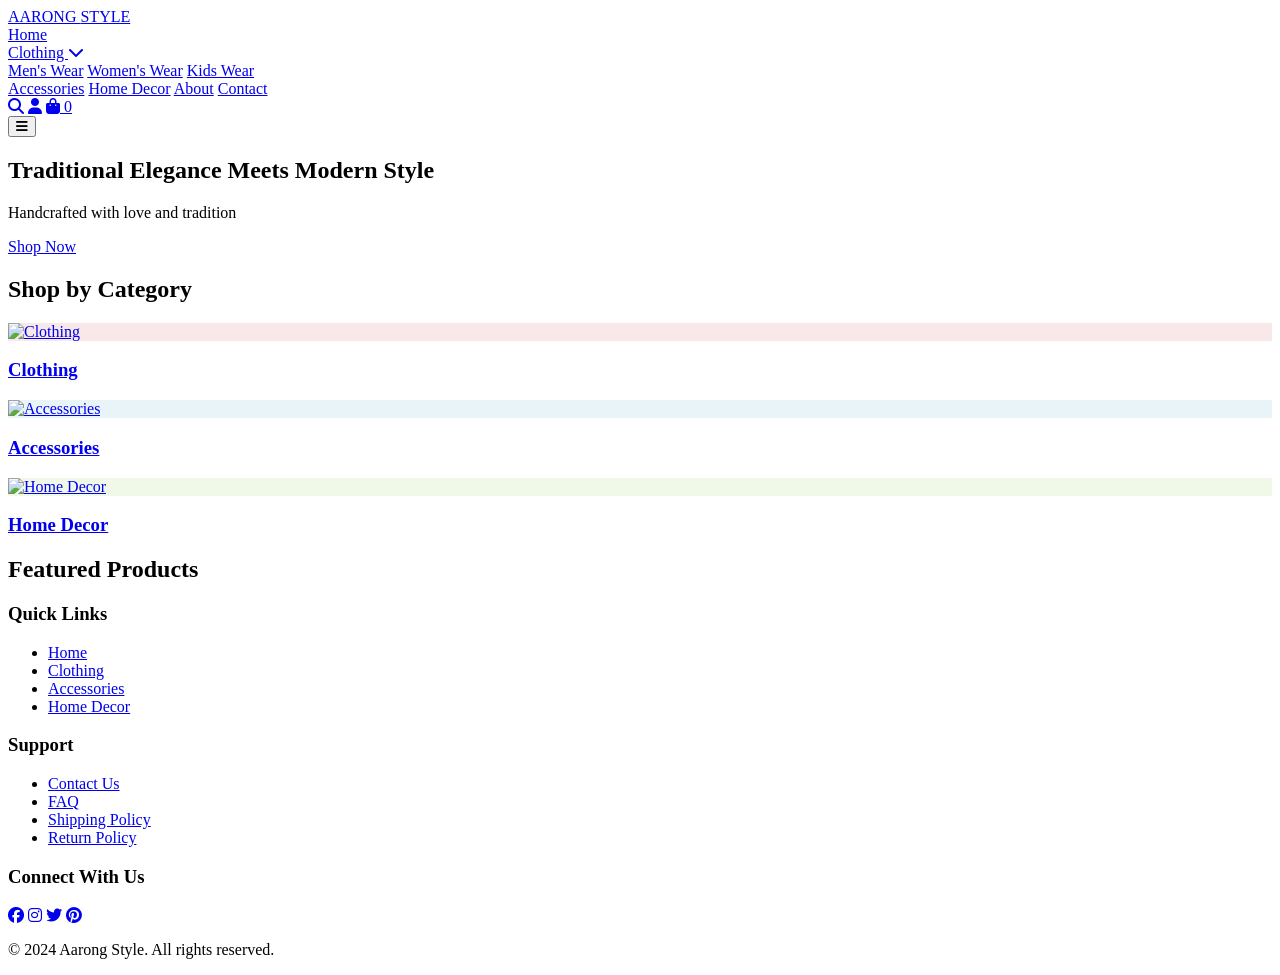
==== index.html @ 16a3ea0b "Create index.html" ====
<!DOCTYPE html>
<html lang="en">
<head>
    <meta charset="UTF-8">
    <meta name="viewport" content="width=device-width, initial-scale=1.0">
    <title>Aarong Style E-commerce</title>
    <link rel="stylesheet" href="css/style.css">
    <link rel="stylesheet" href="css/colors.css">
    <link rel="stylesheet" href="css/responsive.css">
    <link rel="stylesheet" href="https://cdnjs.cloudflare.com/ajax/libs/font-awesome/6.4.0/css/all.min.css">
</head>
<body>
    <!-- Navigation -->
    <nav class="navbar">
        <div class="nav-container">
            <div class="logo">
                <a href="index.html">AARONG <span>STYLE</span></a>
            </div>
            
            <div class="nav-links">
                <a href="index.html">Home</a>
                <div class="dropdown">
                    <a href="pages/products/clothing.html">Clothing <i class="fas fa-chevron-down"></i></a>
                    <div class="dropdown-content">
                        <a href="pages/products/clothing.html#men">Men's Wear</a>
                        <a href="pages/products/clothing.html#women">Women's Wear</a>
                        <a href="pages/products/clothing.html#kids">Kids Wear</a>
                    </div>
                </div>
                <a href="pages/products/accessories.html">Accessories</a>
                <a href="pages/products/home-decor.html">Home Decor</a>
                <a href="pages/about.html">About</a>
                <a href="pages/contact.html">Contact</a>
            </div>
            
            <div class="nav-icons">
                <a href="#" class="search-btn"><i class="fas fa-search"></i></a>
                <a href="#" class="user-btn"><i class="fas fa-user"></i></a>
                <a href="#" class="cart-btn"><i class="fas fa-shopping-bag"></i> <span class="cart-count">0</span></a>
            </div>
            
            <button class="mobile-menu-btn">
                <i class="fas fa-bars"></i>
            </button>
        </div>
    </nav>

    <!-- Hero Banner -->
    <section class="hero">
        <div class="hero-content">
            <h1>Traditional Elegance Meets Modern Style</h1>
            <p>Handcrafted with love and tradition</p>
            <a href="pages/products/clothing.html" class="btn-primary">Shop Now</a>
        </div>
    </section>

    <!-- Categories -->
    <section class="categories">
        <h2 class="section-title">Shop by Category</h2>
        <div class="category-grid">
            <div class="category-card">
                <a href="pages/products/clothing.html">
                    <div class="category-img" style="background-color: #f8e8e8;">
                        <img src="images/categories/clothing.jpg" alt="Clothing">
                    </div>
                    <h3>Clothing</h3>
                </a>
            </div>
            <div class="category-card">
                <a href="pages/products/accessories.html">
                    <div class="category-img" style="background-color: #e8f4f8;">
                        <img src="images/categories/accessories.jpg" alt="Accessories">
                    </div>
                    <h3>Accessories</h3>
                </a>
            </div>
            <div class="category-card">
                <a href="pages/products/home-decor.html">
                    <div class="category-img" style="background-color: #f0f8e8;">
                        <img src="images/categories/home-decor.jpg" alt="Home Decor">
                    </div>
                    <h3>Home Decor</h3>
                </a>
            </div>
        </div>
    </section>

    <!-- Featured Products -->
    <section class="featured-products">
        <h2 class="section-title">Featured Products</h2>
        <div class="products-grid" id="featured-products">
            <!-- Products will be loaded via JavaScript -->
        </div>
    </section>

    <!-- Footer -->
    <footer class="footer">
        <div class="footer-content">
            <div class="footer-section">
                <h3>Quick Links</h3>
                <ul>
                    <li><a href="index.html">Home</a></li>
                    <li><a href="pages/products/clothing.html">Clothing</a></li>
                    <li><a href="pages/products/accessories.html">Accessories</a></li>
                    <li><a href="pages/products/home-decor.html">Home Decor</a></li>
                </ul>
            </div>
            <div class="footer-section">
                <h3>Support</h3>
                <ul>
                    <li><a href="pages/contact.html">Contact Us</a></li>
                    <li><a href="#">FAQ</a></li>
                    <li><a href="#">Shipping Policy</a></li>
                    <li><a href="#">Return Policy</a></li>
                </ul>
            </div>
            <div class="footer-section">
                <h3>Connect With Us</h3>
                <div class="social-icons">
                    <a href="#"><i class="fab fa-facebook"></i></a>
                    <a href="#"><i class="fab fa-instagram"></i></a>
                    <a href="#"><i class="fab fa-twitter"></i></a>
                    <a href="#"><i class="fab fa-pinterest"></i></a>
                </div>
            </div>
        </div>
        <div class="footer-bottom">
            <p>&copy; 2024 Aarong Style. All rights reserved.</p>
        </div>
    </footer>

    <!-- JavaScript -->
    <script src="js/products.js"></script>
    <script src="js/main.js"></script>
</body>
</html>
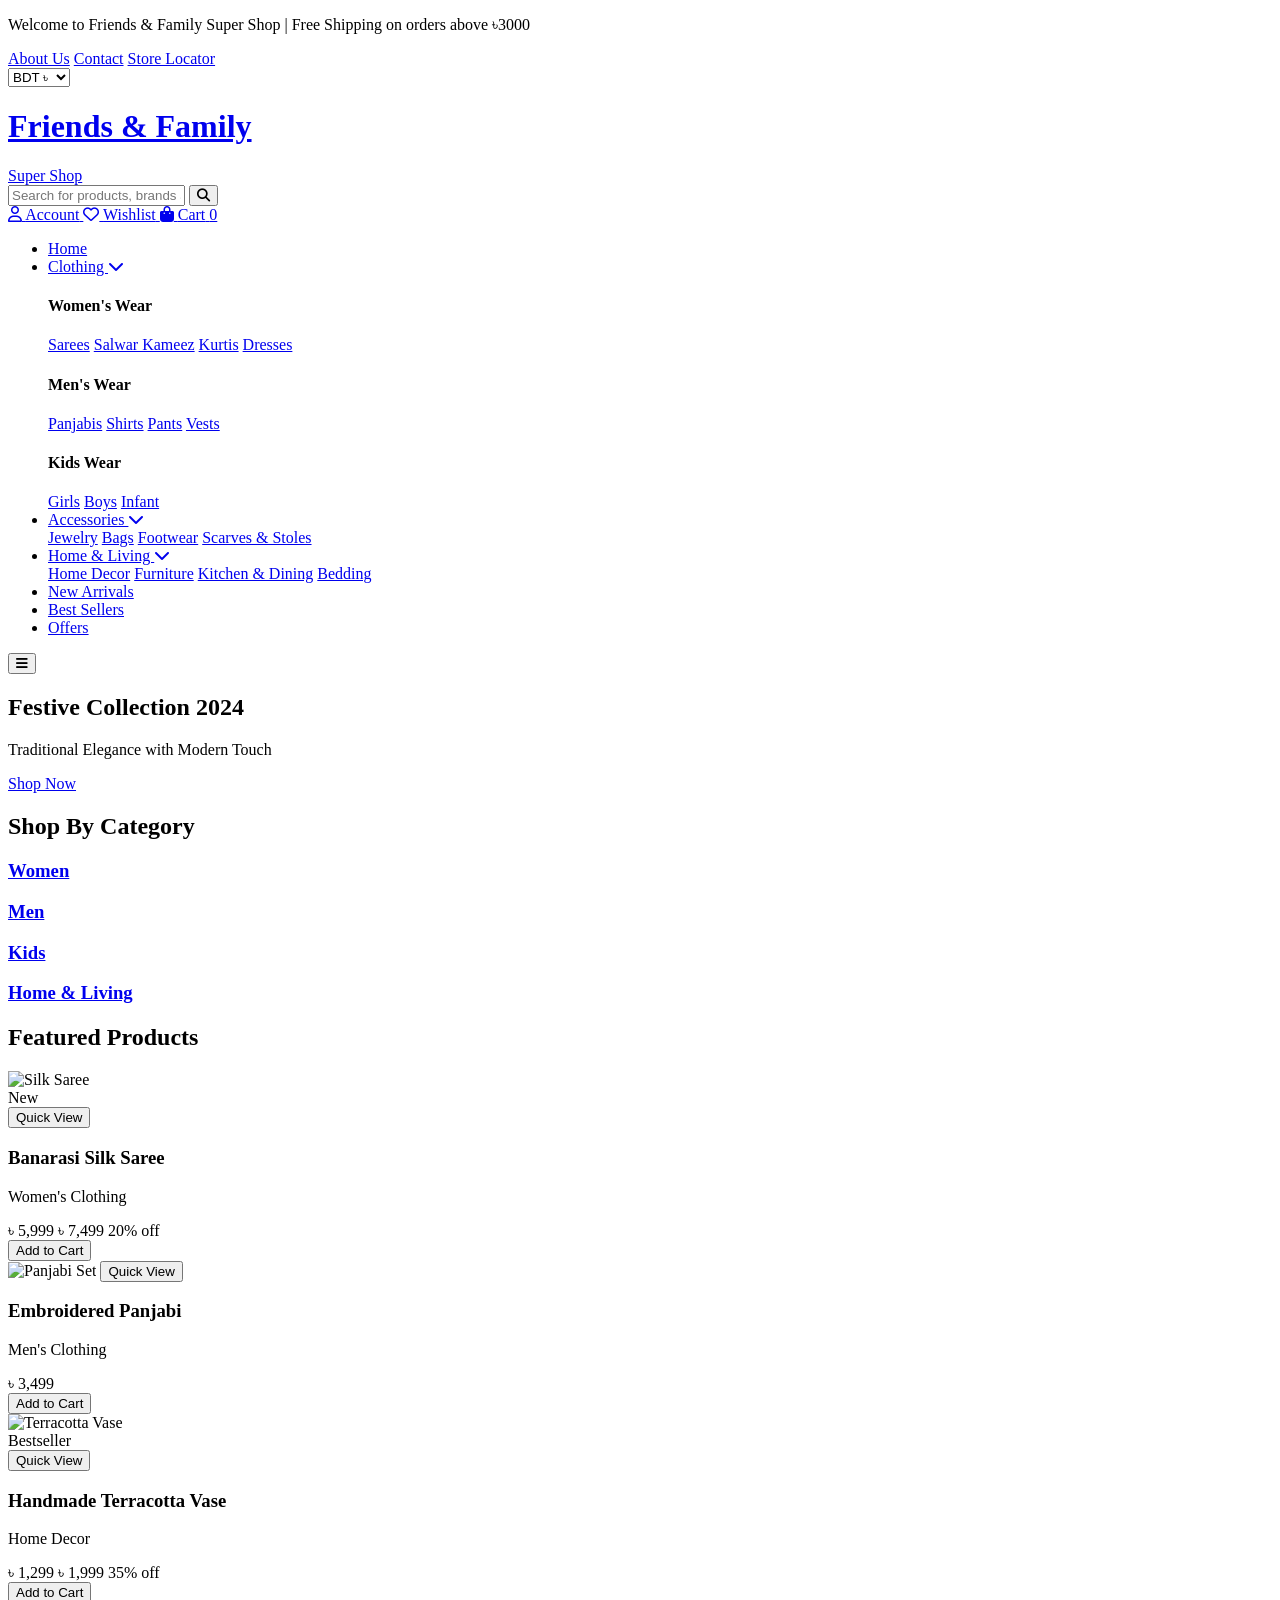
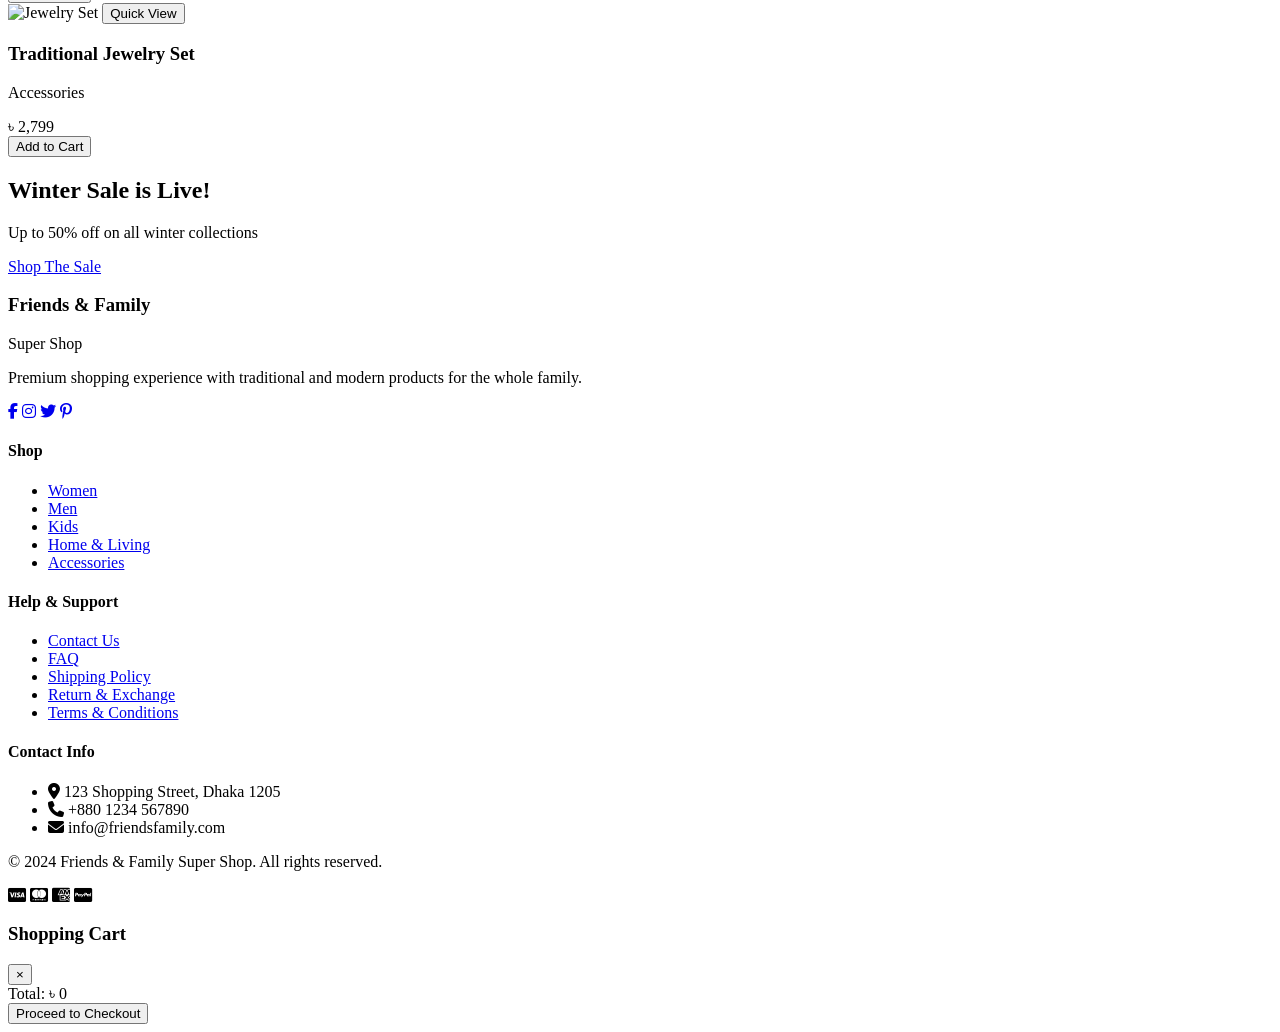
==== commit f98da853: "Update index.html" ====
--- a/index.html
+++ b/index.html
@@ -3,134 +3,379 @@
 <head>
     <meta charset="UTF-8">
     <meta name="viewport" content="width=device-width, initial-scale=1.0">
-    <title>Aarong Style E-commerce</title>
-    <link rel="stylesheet" href="css/style.css">
-    <link rel="stylesheet" href="css/colors.css">
-    <link rel="stylesheet" href="css/responsive.css">
+    <title>Friends & Family Super Shop - Premium Shopping Experience</title>
+    <link rel="stylesheet" href="assets/css/style.css">
+    <link rel="stylesheet" href="assets/css/colors.css">
+    <link rel="stylesheet" href="assets/css/responsive.css">
     <link rel="stylesheet" href="https://cdnjs.cloudflare.com/ajax/libs/font-awesome/6.4.0/css/all.min.css">
+    <link rel="preconnect" href="https://fonts.googleapis.com">
+    <link rel="preconnect" href="https://fonts.gstatic.com" crossorigin>
+    <link href="https://fonts.googleapis.com/css2?family=Poppins:wght@300;400;500;600;700&family=Roboto:wght@300;400;500&display=swap" rel="stylesheet">
 </head>
 <body>
+    <!-- Top Header -->
+    <div class="top-header">
+        <div class="container">
+            <div class="top-header-content">
+                <p>Welcome to Friends & Family Super Shop | Free Shipping on orders above ৳3000</p>
+                <div class="top-header-links">
+                    <a href="pages/about.html">About Us</a>
+                    <a href="pages/contact.html">Contact</a>
+                    <a href="#">Store Locator</a>
+                    <div class="currency-selector">
+                        <select>
+                            <option value="BDT">BDT ৳</option>
+                            <option value="USD">USD $</option>
+                        </select>
+                    </div>
+                </div>
+            </div>
+        </div>
+    </div>
+
+    <!-- Main Header -->
+    <header class="main-header">
+        <div class="container">
+            <div class="header-content">
+                <!-- Logo -->
+                <div class="logo">
+                    <a href="index.html">
+                        <h1>Friends & Family</h1>
+                        <span>Super Shop</span>
+                    </a>
+                </div>
+
+                <!-- Search Bar -->
+                <div class="search-container">
+                    <form class="search-form">
+                        <input type="text" placeholder="Search for products, brands and more..." class="search-input">
+                        <button type="submit" class="search-button">
+                            <i class="fas fa-search"></i>
+                        </button>
+                    </form>
+                </div>
+
+                <!-- User Actions -->
+                <div class="user-actions">
+                    <a href="#" class="action-item">
+                        <i class="far fa-user"></i>
+                        <span>Account</span>
+                    </a>
+                    <a href="#" class="action-item">
+                        <i class="far fa-heart"></i>
+                        <span>Wishlist</span>
+                    </a>
+                    <a href="#" class="action-item cart-icon">
+                        <i class="fas fa-shopping-bag"></i>
+                        <span>Cart</span>
+                        <span class="cart-count">0</span>
+                    </a>
+                </div>
+            </div>
+        </div>
+    </header>
+
     <!-- Navigation -->
-    <nav class="navbar">
-        <div class="nav-container">
-            <div class="logo">
-                <a href="index.html">AARONG <span>STYLE</span></a>
-            </div>
+    <nav class="main-navigation">
+        <div class="container">
+            <ul class="nav-menu">
+                <li><a href="index.html">Home</a></li>
+                <li class="dropdown">
+                    <a href="pages/products.html">Clothing <i class="fas fa-chevron-down"></i></a>
+                    <div class="dropdown-menu">
+                        <div class="dropdown-column">
+                            <h4>Women's Wear</h4>
+                            <a href="pages/category.html?category=women-saree">Sarees</a>
+                            <a href="pages/category.html?category=women-salwar">Salwar Kameez</a>
+                            <a href="pages/category.html?category=women-kurti">Kurtis</a>
+                            <a href="pages/category.html?category=women-dress">Dresses</a>
+                        </div>
+                        <div class="dropdown-column">
+                            <h4>Men's Wear</h4>
+                            <a href="pages/category.html?category=men-panjabi">Panjabis</a>
+                            <a href="pages/category.html?category=men-shirt">Shirts</a>
+                            <a href="pages/category.html?category=men-pants">Pants</a>
+                            <a href="pages/category.html?category=men-vest">Vests</a>
+                        </div>
+                        <div class="dropdown-column">
+                            <h4>Kids Wear</h4>
+                            <a href="pages/category.html?category=kids-girls">Girls</a>
+                            <a href="pages/category.html?category=kids-boys">Boys</a>
+                            <a href="pages/category.html?category=kids-infant">Infant</a>
+                        </div>
+                    </div>
+                </li>
+                <li class="dropdown">
+                    <a href="pages/products.html">Accessories <i class="fas fa-chevron-down"></i></a>
+                    <div class="dropdown-menu">
+                        <a href="pages/category.html?category=jewelry">Jewelry</a>
+                        <a href="pages/category.html?category=bags">Bags</a>
+                        <a href="pages/category.html?category=footwear">Footwear</a>
+                        <a href="pages/category.html?category=scarf">Scarves & Stoles</a>
+                    </div>
+                </li>
+                <li class="dropdown">
+                    <a href="pages/products.html">Home & Living <i class="fas fa-chevron-down"></i></a>
+                    <div class="dropdown-menu">
+                        <a href="pages/category.html?category=home-decor">Home Decor</a>
+                        <a href="pages/category.html?category=furniture">Furniture</a>
+                        <a href="pages/category.html?category=kitchen">Kitchen & Dining</a>
+                        <a href="pages/category.html?category=bedding">Bedding</a>
+                    </div>
+                </li>
+                <li><a href="pages/products.html">New Arrivals</a></li>
+                <li><a href="pages/products.html">Best Sellers</a></li>
+                <li><a href="pages/products.html">Offers</a></li>
+            </ul>
             
-            <div class="nav-links">
-                <a href="index.html">Home</a>
-                <div class="dropdown">
-                    <a href="pages/products/clothing.html">Clothing <i class="fas fa-chevron-down"></i></a>
-                    <div class="dropdown-content">
-                        <a href="pages/products/clothing.html#men">Men's Wear</a>
-                        <a href="pages/products/clothing.html#women">Women's Wear</a>
-                        <a href="pages/products/clothing.html#kids">Kids Wear</a>
-                    </div>
-                </div>
-                <a href="pages/products/accessories.html">Accessories</a>
-                <a href="pages/products/home-decor.html">Home Decor</a>
-                <a href="pages/about.html">About</a>
-                <a href="pages/contact.html">Contact</a>
-            </div>
-            
-            <div class="nav-icons">
-                <a href="#" class="search-btn"><i class="fas fa-search"></i></a>
-                <a href="#" class="user-btn"><i class="fas fa-user"></i></a>
-                <a href="#" class="cart-btn"><i class="fas fa-shopping-bag"></i> <span class="cart-count">0</span></a>
-            </div>
-            
-            <button class="mobile-menu-btn">
+            <button class="mobile-menu-toggle">
                 <i class="fas fa-bars"></i>
             </button>
         </div>
     </nav>
 
     <!-- Hero Banner -->
-    <section class="hero">
-        <div class="hero-content">
-            <h1>Traditional Elegance Meets Modern Style</h1>
-            <p>Handcrafted with love and tradition</p>
-            <a href="pages/products/clothing.html" class="btn-primary">Shop Now</a>
+    <section class="hero-banner">
+        <div class="hero-slide active">
+            <div class="hero-content">
+                <h2>Festive Collection 2024</h2>
+                <p>Traditional Elegance with Modern Touch</p>
+                <a href="pages/products.html" class="btn-hero">Shop Now</a>
+            </div>
         </div>
     </section>
 
-    <!-- Categories -->
-    <section class="categories">
-        <h2 class="section-title">Shop by Category</h2>
-        <div class="category-grid">
-            <div class="category-card">
-                <a href="pages/products/clothing.html">
-                    <div class="category-img" style="background-color: #f8e8e8;">
-                        <img src="images/categories/clothing.jpg" alt="Clothing">
-                    </div>
-                    <h3>Clothing</h3>
-                </a>
-            </div>
-            <div class="category-card">
-                <a href="pages/products/accessories.html">
-                    <div class="category-img" style="background-color: #e8f4f8;">
-                        <img src="images/categories/accessories.jpg" alt="Accessories">
-                    </div>
-                    <h3>Accessories</h3>
-                </a>
-            </div>
-            <div class="category-card">
-                <a href="pages/products/home-decor.html">
-                    <div class="category-img" style="background-color: #f0f8e8;">
-                        <img src="images/categories/home-decor.jpg" alt="Home Decor">
-                    </div>
-                    <h3>Home Decor</h3>
-                </a>
+    <!-- Categories Section -->
+    <section class="categories-section">
+        <div class="container">
+            <h2 class="section-title">Shop By Category</h2>
+            <div class="categories-grid">
+                <div class="category-card">
+                    <a href="pages/category.html?category=women">
+                        <div class="category-image women">
+                            <div class="overlay"></div>
+                        </div>
+                        <h3>Women</h3>
+                    </a>
+                </div>
+                <div class="category-card">
+                    <a href="pages/category.html?category=men">
+                        <div class="category-image men">
+                            <div class="overlay"></div>
+                        </div>
+                        <h3>Men</h3>
+                    </a>
+                </div>
+                <div class="category-card">
+                    <a href="pages/category.html?category=kids">
+                        <div class="category-image kids">
+                            <div class="overlay"></div>
+                        </div>
+                        <h3>Kids</h3>
+                    </a>
+                </div>
+                <div class="category-card">
+                    <a href="pages/category.html?category=home-decor">
+                        <div class="category-image home">
+                            <div class="overlay"></div>
+                        </div>
+                        <h3>Home & Living</h3>
+                    </a>
+                </div>
             </div>
         </div>
     </section>
 
     <!-- Featured Products -->
     <section class="featured-products">
-        <h2 class="section-title">Featured Products</h2>
-        <div class="products-grid" id="featured-products">
-            <!-- Products will be loaded via JavaScript -->
+        <div class="container">
+            <h2 class="section-title">Featured Products</h2>
+            <div class="products-grid">
+                <!-- Product 1 -->
+                <div class="product-card">
+                    <div class="product-image">
+                        <img src="https://via.placeholder.com/300x400/FFE5E5/333?text=Silk+Saree" alt="Silk Saree">
+                        <div class="product-badge">New</div>
+                        <button class="quick-view">Quick View</button>
+                    </div>
+                    <div class="product-info">
+                        <h3 class="product-title">Banarasi Silk Saree</h3>
+                        <p class="product-category">Women's Clothing</p>
+                        <div class="price-section">
+                            <span class="current-price">৳ 5,999</span>
+                            <span class="original-price">৳ 7,499</span>
+                            <span class="discount">20% off</span>
+                        </div>
+                        <div class="color-options">
+                            <span class="color-dot red active"></span>
+                            <span class="color-dot blue"></span>
+                            <span class="color-dot green"></span>
+                            <span class="color-dot gold"></span>
+                        </div>
+                        <button class="add-to-cart">Add to Cart</button>
+                    </div>
+                </div>
+
+                <!-- Product 2 -->
+                <div class="product-card">
+                    <div class="product-image">
+                        <img src="https://via.placeholder.com/300x400/E5F4FF/333?text=Panjabi+Set" alt="Panjabi Set">
+                        <button class="quick-view">Quick View</button>
+                    </div>
+                    <div class="product-info">
+                        <h3 class="product-title">Embroidered Panjabi</h3>
+                        <p class="product-category">Men's Clothing</p>
+                        <div class="price-section">
+                            <span class="current-price">৳ 3,499</span>
+                        </div>
+                        <div class="color-options">
+                            <span class="color-dot white active"></span>
+                            <span class="color-dot black"></span>
+                            <span class="color-dot navy"></span>
+                        </div>
+                        <button class="add-to-cart">Add to Cart</button>
+                    </div>
+                </div>
+
+                <!-- Product 3 -->
+                <div class="product-card">
+                    <div class="product-image">
+                        <img src="https://via.placeholder.com/300x400/E5FFE5/333?text=Terracotta+Vase" alt="Terracotta Vase">
+                        <div class="product-badge">Bestseller</div>
+                        <button class="quick-view">Quick View</button>
+                    </div>
+                    <div class="product-info">
+                        <h3 class="product-title">Handmade Terracotta Vase</h3>
+                        <p class="product-category">Home Decor</p>
+                        <div class="price-section">
+                            <span class="current-price">৳ 1,299</span>
+                            <span class="original-price">৳ 1,999</span>
+                            <span class="discount">35% off</span>
+                        </div>
+                        <div class="color-options">
+                            <span class="color-dot brown active"></span>
+                            <span class="color-dot terracotta"></span>
+                        </div>
+                        <button class="add-to-cart">Add to Cart</button>
+                    </div>
+                </div>
+
+                <!-- Product 4 -->
+                <div class="product-card">
+                    <div class="product-image">
+                        <img src="https://via.placeholder.com/300x400/FFE5FF/333?text=Jewelry+Set" alt="Jewelry Set">
+                        <button class="quick-view">Quick View</button>
+                    </div>
+                    <div class="product-info">
+                        <h3 class="product-title">Traditional Jewelry Set</h3>
+                        <p class="product-category">Accessories</p>
+                        <div class="price-section">
+                            <span class="current-price">৳ 2,799</span>
+                        </div>
+                        <div class="color-options">
+                            <span class="color-dot silver active"></span>
+                            <span class="color-dot gold"></span>
+                        </div>
+                        <button class="add-to-cart">Add to Cart</button>
+                    </div>
+                </div>
+            </div>
         </div>
     </section>
 
+    <!-- Offer Banner -->
+    <section class="offer-banner">
+        <div class="container">
+            <div class="offer-content">
+                <h2>Winter Sale is Live!</h2>
+                <p>Up to 50% off on all winter collections</p>
+                <a href="pages/products.html" class="btn-offer">Shop The Sale</a>
+            </div>
+        </div>
+    </section>
+
     <!-- Footer -->
-    <footer class="footer">
-        <div class="footer-content">
-            <div class="footer-section">
-                <h3>Quick Links</h3>
-                <ul>
-                    <li><a href="index.html">Home</a></li>
-                    <li><a href="pages/products/clothing.html">Clothing</a></li>
-                    <li><a href="pages/products/accessories.html">Accessories</a></li>
-                    <li><a href="pages/products/home-decor.html">Home Decor</a></li>
-                </ul>
-            </div>
-            <div class="footer-section">
-                <h3>Support</h3>
-                <ul>
-                    <li><a href="pages/contact.html">Contact Us</a></li>
-                    <li><a href="#">FAQ</a></li>
-                    <li><a href="#">Shipping Policy</a></li>
-                    <li><a href="#">Return Policy</a></li>
-                </ul>
-            </div>
-            <div class="footer-section">
-                <h3>Connect With Us</h3>
-                <div class="social-icons">
-                    <a href="#"><i class="fab fa-facebook"></i></a>
-                    <a href="#"><i class="fab fa-instagram"></i></a>
-                    <a href="#"><i class="fab fa-twitter"></i></a>
-                    <a href="#"><i class="fab fa-pinterest"></i></a>
-                </div>
-            </div>
-        </div>
-        <div class="footer-bottom">
-            <p>&copy; 2024 Aarong Style. All rights reserved.</p>
+    <footer class="main-footer">
+        <div class="container">
+            <div class="footer-content">
+                <div class="footer-section">
+                    <div class="footer-logo">
+                        <h3>Friends & Family</h3>
+                        <span>Super Shop</span>
+                    </div>
+                    <p>Premium shopping experience with traditional and modern products for the whole family.</p>
+                    <div class="social-links">
+                        <a href="#"><i class="fab fa-facebook-f"></i></a>
+                        <a href="#"><i class="fab fa-instagram"></i></a>
+                        <a href="#"><i class="fab fa-twitter"></i></a>
+                        <a href="#"><i class="fab fa-pinterest-p"></i></a>
+                    </div>
+                </div>
+
+                <div class="footer-section">
+                    <h4>Shop</h4>
+                    <ul>
+                        <li><a href="pages/products.html">Women</a></li>
+                        <li><a href="pages/products.html">Men</a></li>
+                        <li><a href="pages/products.html">Kids</a></li>
+                        <li><a href="pages/products.html">Home & Living</a></li>
+                        <li><a href="pages/products.html">Accessories</a></li>
+                    </ul>
+                </div>
+
+                <div class="footer-section">
+                    <h4>Help & Support</h4>
+                    <ul>
+                        <li><a href="pages/contact.html">Contact Us</a></li>
+                        <li><a href="#">FAQ</a></li>
+                        <li><a href="#">Shipping Policy</a></li>
+                        <li><a href="#">Return & Exchange</a></li>
+                        <li><a href="#">Terms & Conditions</a></li>
+                    </ul>
+                </div>
+
+                <div class="footer-section">
+                    <h4>Contact Info</h4>
+                    <ul class="contact-info">
+                        <li><i class="fas fa-map-marker-alt"></i> 123 Shopping Street, Dhaka 1205</li>
+                        <li><i class="fas fa-phone"></i> +880 1234 567890</li>
+                        <li><i class="fas fa-envelope"></i> info@friendsfamily.com</li>
+                    </ul>
+                </div>
+            </div>
+
+            <div class="footer-bottom">
+                <p>&copy; 2024 Friends & Family Super Shop. All rights reserved.</p>
+                <div class="payment-methods">
+                    <i class="fab fa-cc-visa"></i>
+                    <i class="fab fa-cc-mastercard"></i>
+                    <i class="fab fa-cc-amex"></i>
+                    <i class="fab fa-cc-paypal"></i>
+                </div>
+            </div>
         </div>
     </footer>
 
+    <!-- Cart Sidebar -->
+    <div class="cart-sidebar">
+        <div class="cart-header">
+            <h3>Shopping Cart</h3>
+            <button class="close-cart">&times;</button>
+        </div>
+        <div class="cart-items">
+            <!-- Cart items will be added here -->
+        </div>
+        <div class="cart-footer">
+            <div class="cart-total">
+                <span>Total:</span>
+                <span class="total-amount">৳ 0</span>
+            </div>
+            <button class="btn-checkout">Proceed to Checkout</button>
+        </div>
+    </div>
+
     <!-- JavaScript -->
-    <script src="js/products.js"></script>
-    <script src="js/main.js"></script>
+    <script src="assets/js/main.js"></script>
+    <script src="assets/js/cart.js"></script>
 </body>
 </html>
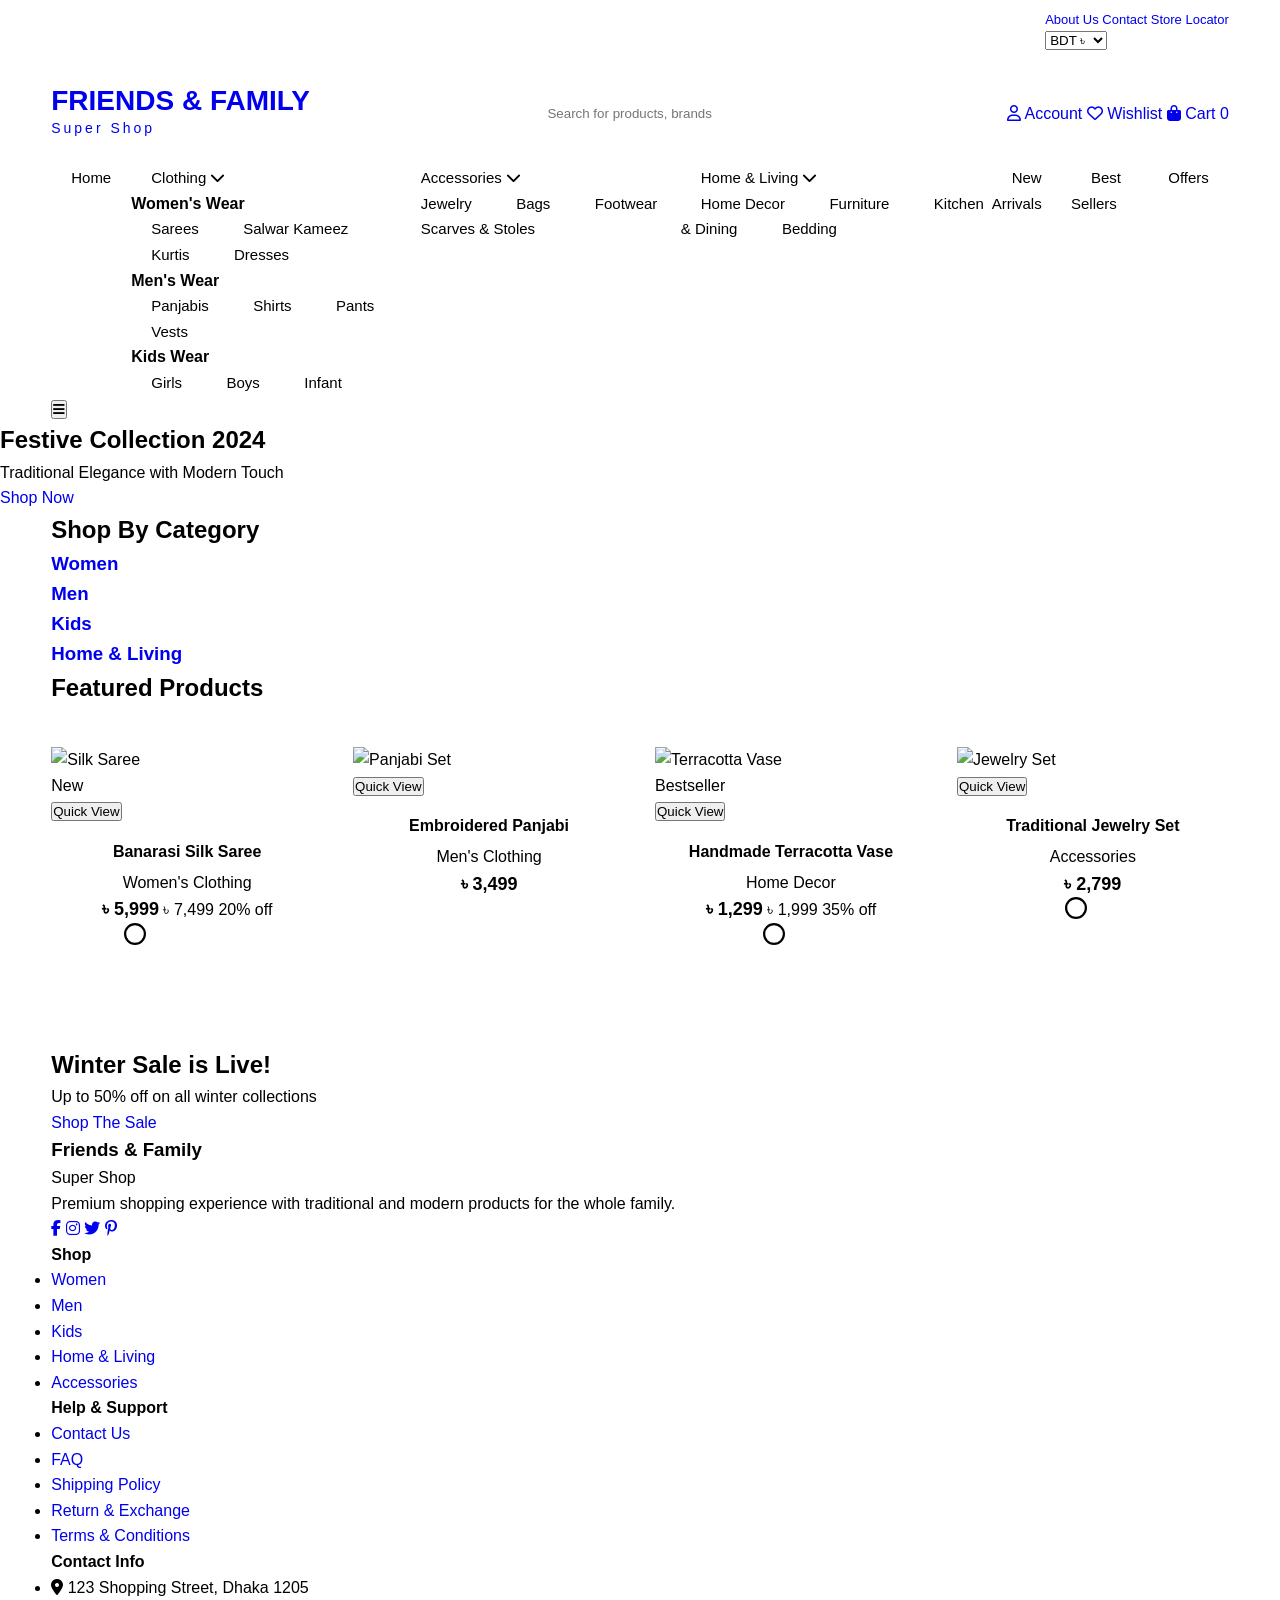
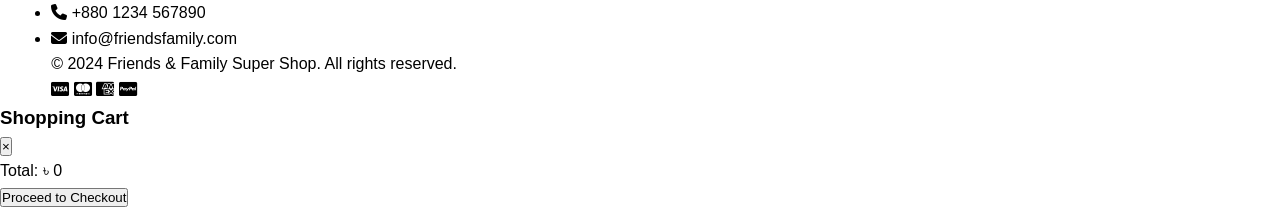
==== commit e9c57d8e: "Update index.html" ====
--- a/index.html
+++ b/index.html
@@ -4,9 +4,9 @@
     <meta charset="UTF-8">
     <meta name="viewport" content="width=device-width, initial-scale=1.0">
     <title>Friends & Family Super Shop - Premium Shopping Experience</title>
-    <link rel="stylesheet" href="assets/css/style.css">
-    <link rel="stylesheet" href="assets/css/colors.css">
-    <link rel="stylesheet" href="assets/css/responsive.css">
+  <link rel="stylesheet" href="colors.css">
+<link rel="stylesheet" href="style.css">
+<link rel="stylesheet" href="responsive.css">
     <link rel="stylesheet" href="https://cdnjs.cloudflare.com/ajax/libs/font-awesome/6.4.0/css/all.min.css">
     <link rel="preconnect" href="https://fonts.googleapis.com">
     <link rel="preconnect" href="https://fonts.gstatic.com" crossorigin>
--- a/colors.css
+++ b/colors.css
@@ -0,0 +1,214 @@
+/* Color Palette for Friends & Family Super Shop */
+
+:root {
+    --primary: #800000; /* Deep Maroon */
+    --accent: #B8860B;  /* Gold */
+    --text-dark: #2d2d2d;
+    --text-light: #757575;
+    --bg-light: #f9f9f9;
+    --white: #ffffff;
+    --border: #e0e0e0;
+}
+/* Color Utility Classes */
+.bg-primary { background-color: var(--color-primary); }
+.bg-secondary { background-color: var(--color-secondary); }
+.bg-accent { background-color: var(--color-accent); }
+.bg-light { background-color: var(--color-light); }
+.bg-dark { background-color: var(--color-dark); }
+
+.text-primary { color: var(--color-primary); }
+.text-secondary { color: var(--color-secondary); }
+.text-accent { color: var(--color-accent); }
+.text-dark { color: var(--color-dark); }
+.text-light { color: var(--color-gray-light); }
+
+/* Border Colors */
+.border-primary { border-color: var(--color-primary); }
+.border-secondary { border-color: var(--color-secondary); }
+.border-light { border-color: var(--color-border); }
+
+/* Hover Colors */
+.hover-primary:hover {
+    color: var(--color-primary-light);
+    background-color: var(--color-primary-light);
+}
+
+.hover-secondary:hover {
+    color: var(--color-secondary-dark);
+    background-color: var(--color-secondary-dark);
+}
+
+/* Background Gradients */
+.gradient-primary {
+    background: linear-gradient(135deg, var(--color-primary), var(--color-primary-light));
+}
+
+.gradient-secondary {
+    background: linear-gradient(135deg, var(--color-secondary), var(--color-secondary-light));
+}
+
+.gradient-dark {
+    background: linear-gradient(135deg, var(--color-dark), #444444);
+}
+
+/* Button Colors */
+.btn-primary {
+    background-color: var(--color-primary);
+    color: var(--color-white);
+    border: 2px solid var(--color-primary);
+}
+
+.btn-primary:hover {
+    background-color: var(--color-primary-dark);
+    border-color: var(--color-primary-dark);
+}
+
+.btn-secondary {
+    background-color: var(--color-secondary);
+    color: var(--color-dark);
+    border: 2px solid var(--color-secondary);
+}
+
+.btn-secondary:hover {
+    background-color: var(--color-secondary-dark);
+    border-color: var(--color-secondary-dark);
+}
+
+.btn-outline-primary {
+    background-color: transparent;
+    color: var(--color-primary);
+    border: 2px solid var(--color-primary);
+}
+
+.btn-outline-primary:hover {
+    background-color: var(--color-primary);
+    color: var(--color-white);
+}
+
+/* Alert Colors */
+.alert-success {
+    background-color: rgba(76, 175, 80, 0.1);
+    border-left: 4px solid var(--color-success);
+    color: var(--color-success);
+}
+
+.alert-warning {
+    background-color: rgba(255, 152, 0, 0.1);
+    border-left: 4px solid var(--color-warning);
+    color: var(--color-warning);
+}
+
+.alert-error {
+    background-color: rgba(244, 67, 54, 0.1);
+    border-left: 4px solid var(--color-error);
+    color: var(--color-error);
+}
+
+/* Badge Colors */
+.badge-primary {
+    background-color: var(--color-primary);
+    color: var(--color-white);
+}
+
+.badge-secondary {
+    background-color: var(--color-secondary);
+    color: var(--color-dark);
+}
+
+.badge-accent {
+    background-color: var(--color-accent);
+    color: var(--color-white);
+}
+
+.badge-success {
+    background-color: var(--color-success);
+    color: var(--color-white);
+}
+
+/* Product Color Dots */
+.color-dot {
+    width: 20px;
+    height: 20px;
+    border-radius: 50%;
+    border: 2px solid transparent;
+    display: inline-block;
+    margin: 0 5px;
+    cursor: pointer;
+    transition: all 0.2s ease;
+}
+
+.color-dot:hover {
+    transform: scale(1.1);
+}
+
+.color-dot.active {
+    border-color: var(--color-dark);
+    transform: scale(1.1);
+}
+
+/* Specific color dots for products */
+.color-dot.red { background-color: var(--color-red); }
+.color-dot.blue { background-color: var(--color-blue); }
+.color-dot.green { background-color: var(--color-green); }
+.color-dot.yellow { background-color: var(--color-yellow); }
+.color-dot.black { background-color: var(--color-black); }
+.color-dot.white { 
+    background-color: var(--color-white);
+    border: 1px solid var(--color-border);
+}
+.color-dot.navy { background-color: var(--color-navy); }
+.color-dot.brown { background-color: var(--color-brown); }
+.color-dot.pink { background-color: var(--color-pink); }
+.color-dot.purple { background-color: var(--color-purple); }
+.color-dot.orange { background-color: var(--color-orange); }
+.color-dot.gray { background-color: var(--color-gray); }
+.color-dot.silver { background-color: var(--color-silver); }
+.color-dot.gold { background-color: var(--color-gold); }
+.color-dot.teal { background-color: var(--color-teal); }
+.color-dot.maroon { background-color: var(--color-maroon); }
+
+/* Product Card Colors */
+.product-card.new {
+    border-top: 3px solid var(--color-accent);
+}
+
+.product-card.bestseller {
+    border-top: 3px solid var(--color-success);
+}
+
+.product-card.discount {
+    border-top: 3px solid var(--color-warning);
+}
+
+/* Category Colors */
+.category-women {
+    background: linear-gradient(45deg, #ff9999, #ffcccc);
+}
+
+.category-men {
+    background: linear-gradient(45deg, #9999ff, #ccccff);
+}
+
+.category-kids {
+    background: linear-gradient(45deg, #99ff99, #ccffcc);
+}
+
+.category-home {
+    background: linear-gradient(45deg, #ffff99, #ffffcc);
+}
+
+/* Sale/Offer Colors */
+.sale-badge {
+    background: linear-gradient(45deg, var(--color-accent), var(--color-accent-dark));
+    color: white;
+}
+
+.discount-badge {
+    background: linear-gradient(45deg, var(--color-warning), #ff5722);
+    color: white;
+}
+
+.new-badge {
+    background: linear-gradient(45deg, var(--color-success), #2e7d32);
+    color: white;
+}
--- a/style.css
+++ b/style.css
@@ -0,0 +1,56 @@
+/* General Layout */
+* { margin: 0; padding: 0; box-sizing: border-box; }
+body { font-family: 'Poppins', sans-serif; color: var(--color-dark); background-color: var(--color-white); line-height: 1.6; }
+.container { width: 92%; max-width: 1200px; margin: 0 auto; }
+a { text-decoration: none; transition: 0.3s; }
+
+/* Header & Navigation */
+.top-header { background-color: var(--color-primary-dark); color: white; padding: 10px 0; font-size: 13px; }
+.top-header-content { display: flex; justify-content: space-between; align-items: center; }
+
+.main-header { padding: 25px 0; border-bottom: 1px solid var(--color-border); }
+.header-content { display: flex; justify-content: space-between; align-items: center; gap: 30px; }
+
+.logo h1 { color: var(--color-primary); font-size: 28px; text-transform: uppercase; line-height: 1; }
+.logo span { color: var(--color-secondary-dark); font-size: 14px; letter-spacing: 3px; }
+
+.search-form { display: flex; border: 1px solid var(--color-border); border-radius: 4px; overflow: hidden; }
+.search-input { border: none; padding: 10px 15px; width: 100%; outline: none; }
+.search-button { background: var(--color-primary); color: white; border: none; padding: 0 20px; cursor: pointer; }
+
+.nav-menu { display: flex; list-style: none; justify-content: center; background: white; }
+.nav-menu li a { padding: 15px 20px; color: var(--color-dark); font-weight: 500; font-size: 15px; }
+.nav-menu li a:hover { color: var(--color-primary); }
+
+/* Products Grid */
+.products-grid { 
+    display: grid; 
+    grid-template-columns: repeat(4, 1fr); 
+    gap: 30px; 
+    padding: 40px 0; 
+}
+
+.product-card { 
+    background: white; 
+    transition: transform 0.3s ease; 
+    position: relative;
+    border: 1px solid var(--color-border);
+}
+
+.product-card:hover { transform: translateY(-5px); }
+
+.product-image img { width: 100%; height: auto; display: block; }
+
+.product-info { padding: 15px; text-align: center; }
+.product-title { font-size: 16px; margin-bottom: 5px; }
+.current-price { color: var(--color-primary); font-weight: bold; font-size: 18px; }
+
+.add-to-cart { 
+    width: 100%; 
+    padding: 12px; 
+    background-color: var(--color-primary); 
+    color: white; 
+    border: none; 
+    cursor: pointer; 
+    font-weight: 600;
+}
--- a/responsive.css
+++ b/responsive.css
@@ -0,0 +1,34 @@
+/* Tablet (Large Phones & Tablets) */
+@media screen and (max-width: 992px) {
+    .products-grid {
+        grid-template-columns: repeat(2, 1fr); /* 2 items per row */
+        gap: 15px;
+    }
+    
+    .header-content {
+        flex-direction: column;
+        gap: 15px;
+    }
+
+    .search-container { width: 100%; }
+}
+
+/* Small Mobile */
+@media screen and (max-width: 600px) {
+    .top-header-links { display: none; } /* Hide extra links on tiny screens */
+    
+    .nav-menu {
+        flex-wrap: wrap; /* Wraps menu items so they don't go off-screen */
+    }
+
+    .nav-menu li a {
+        padding: 10px;
+        font-size: 13px;
+    }
+
+    .hero-content h2 { font-size: 24px; }
+    
+    .products-grid {
+        grid-template-columns: repeat(2, 1fr); /* Stay at 2 columns for better shopping flow */
+    }
+}
